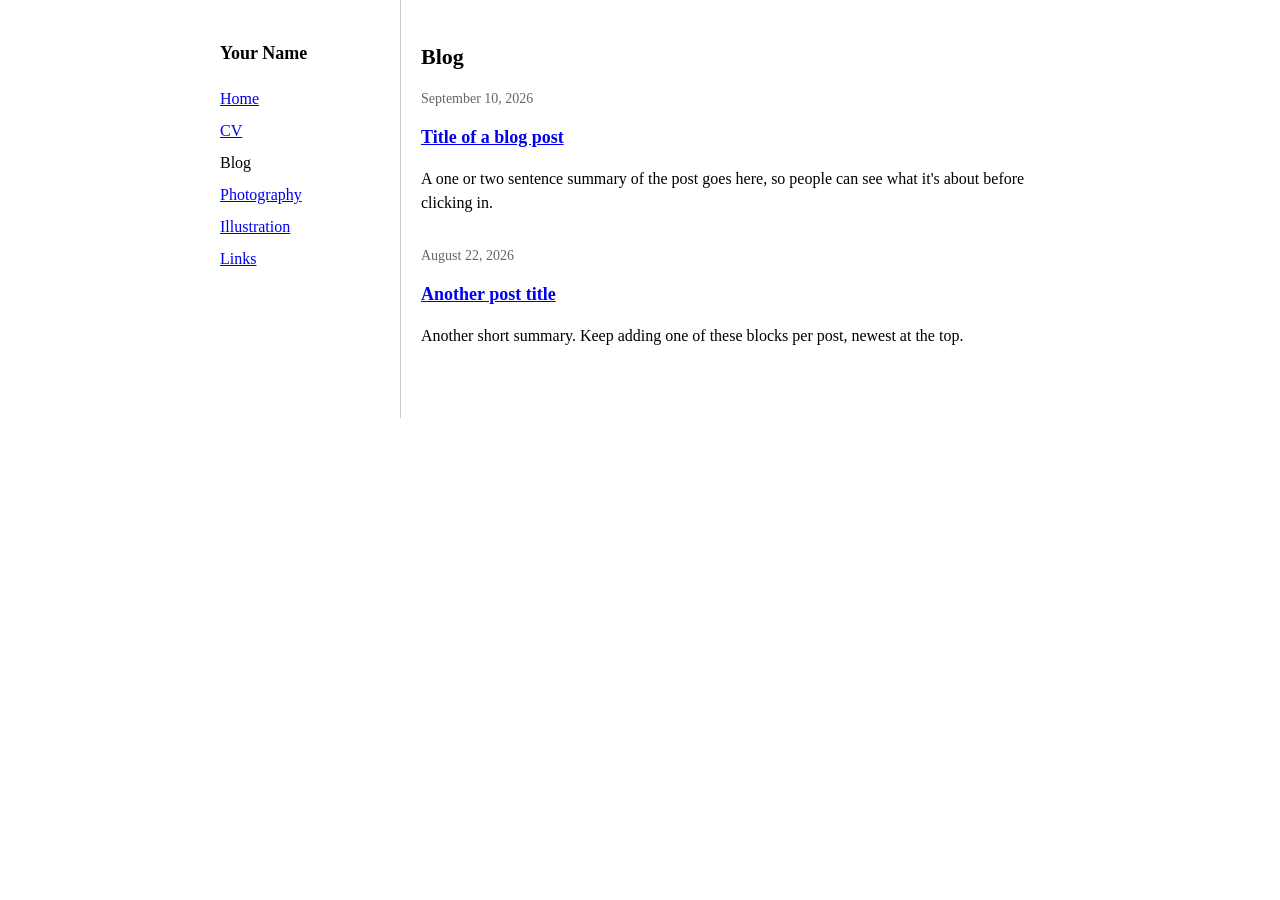
==== blog.html @ 7ccd6d28 "Add files via upload" ====
<!DOCTYPE html>
<html lang="en">
<head>
  <meta charset="UTF-8">
  <title>Blog - Your Name</title>
  <link rel="stylesheet" href="style.css">
</head>
<body>

<div class="layout">

  <div class="sidebar">
    <h1>Your Name</h1>
    <ul>
      <li><a href="index.html">Home</a></li>
      <li><a href="cv.html">CV</a></li>
      <li><span class="current">Blog</span></li>
      <li><a href="photography.html">Photography</a></li>
      <li><a href="illustration.html">Illustration</a></li>
      <li><a href="links.html">Links</a></li>
    </ul>
  </div>

  <main>
    <h1>Blog</h1>

    <!-- To add a new post: copy one of these ".post" blocks,
         put it at the TOP of the list (newest first), and
         make a new page for the full post (copy post-template.html). -->

    <div class="post">
      <p class="date">September 10, 2026</p>
      <h2><a href="posts/post-template.html">Title of a blog post</a></h2>
      <p>
        A one or two sentence summary of the post goes here, so people
        can see what it's about before clicking in.
      </p>
    </div>

    <div class="post">
      <p class="date">August 22, 2026</p>
      <h2><a href="posts/post-template.html">Another post title</a></h2>
      <p>
        Another short summary. Keep adding one of these blocks per post,
        newest at the top.
      </p>
    </div>

  </main>

</div>

</body>
</html>
---- style.css ----
/* ============================================================
   style.css
   One shared stylesheet used by every page.
   Edit colors/fonts here and it changes the whole site.
   ============================================================ */

body {
  background: #ffffff;
  color: #000000;
  font-family: Georgia, "Times New Roman", Times, serif;
  font-size: 16px;
  line-height: 1.5;
  margin: 0;
  padding: 0;
}

/* The page is just two columns: a sidebar and the content.
   No boxes, no shadows, no rounded corners. */
.layout {
  display: flex;
  max-width: 900px;
  margin: 0 auto;
  align-items: flex-start;
}

/* ---------------- Sidebar ---------------- */

.sidebar {
  width: 160px;
  flex-shrink: 0;
  padding: 40px 20px 40px 30px;
}

.sidebar h1 {
  font-size: 18px;
  margin: 0 0 20px 0;
}

.sidebar ul {
  list-style: none;
  margin: 0;
  padding: 0;
}

.sidebar li {
  margin: 0 0 8px 0;
}

.sidebar a {
  text-decoration: underline;
}

/* the link for the page you're currently on - not a link, just plain text */
.sidebar .current {
  color: #000000;
}

/* ---------------- Main content ---------------- */

main {
  padding: 40px 30px 40px 20px;
  border-left: 1px solid #cccccc;
}

main h1 {
  font-size: 22px;
  margin-top: 0;
}

main h2 {
  font-size: 18px;
}

/* ---------------- Links ---------------- */

a {
  color: #0000ee;
}

a:visited {
  color: #551a8b;
}

a:hover {
  color: #ff0000;
}

/* ---------------- Misc ---------------- */

hr {
  border: none;
  border-top: 1px solid #cccccc;
  margin: 25px 0;
}

img {
  max-width: 100%;
  height: auto;
}

/* simple photo/illustration grid - just images side by side, wrapping */
.gallery {
  display: flex;
  flex-wrap: wrap;
  gap: 10px;
}

.gallery img {
  width: 200px;
}

/* blog post list */
.post {
  margin-bottom: 30px;
}

.post .date {
  color: #666666;
  font-size: 14px;
}

/* On narrow/mobile screens, stack the sidebar above the content */
@media (max-width: 600px) {
  .layout {
    flex-direction: column;
  }
  main {
    border-left: none;
    border-top: 1px solid #cccccc;
  }
}
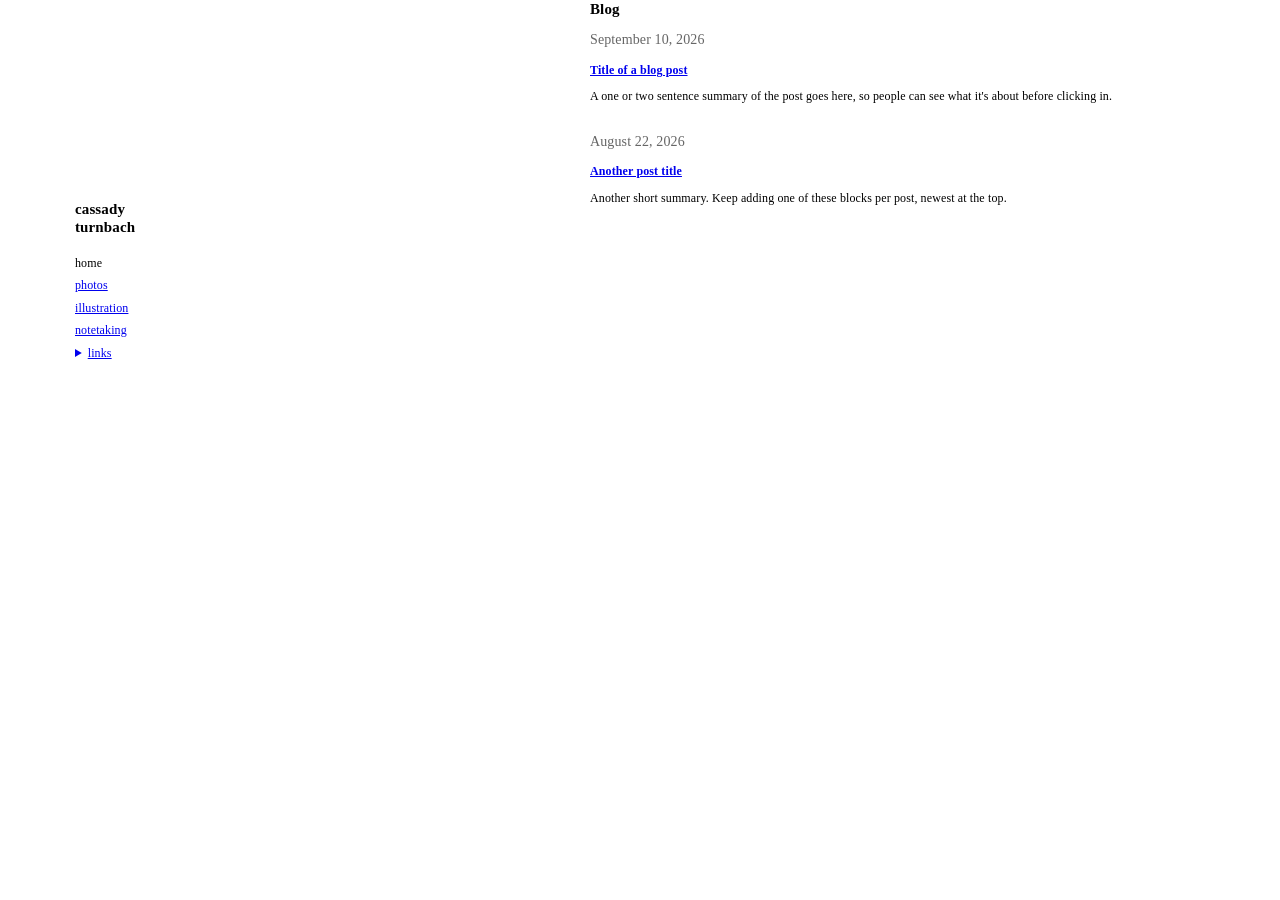
==== commit fbc1d986: "Update blog.html" ====
--- a/blog.html
+++ b/blog.html
@@ -9,16 +9,24 @@
 
 <div class="layout">
 
-  <div class="sidebar">
-    <h1>Your Name</h1>
+ <div class="sidebar">
+    <h1>cassady turnbach</h1>
     <ul>
-      <li><a href="index.html">Home</a></li>
-      <li><a href="cv.html">CV</a></li>
-      <li><span class="current">Blog</span></li>
-      <li><a href="photography.html">Photography</a></li>
-      <li><a href="illustration.html">Illustration</a></li>
-      <li><a href="links.html">Links</a></li>
-    </ul>
+      <li><span class="current">home</span></li>
+    <!-- <li><a href="cv.html">CV</a></li>
+      <li><a href="blog.html">Blog</a></li> -->
+      <li><a href="photography.html">photos</a></li>
+      <li><a href="illustration.html">illustration</a></li>
+      <li><a href="notes.html">notetaking</a></li>
+      <li>
+        <details>
+          <summary>links</summary>
+          <ul class="submenu">
+            <li><a href="https://example.com">instagram</a></li>
+            <li><a href="https://example.com">flickr</a></li>
+          </ul>
+        </details>
+      </li>    </ul>
   </div>
 
   <main>
--- a/style.css
+++ b/style.css
@@ -7,32 +7,36 @@
 body {
   background: #ffffff;
   color: #000000;
-  font-family: Georgia, "Times New Roman", Times, serif;
-  font-size: 16px;
-  line-height: 1.5;
+  font-family: "Times New Roman", Times, serif;
+  font-size: 12px;
+  line-height: 1.2;
+   letter-spacing: 0.01em; 
   margin: 0;
-  padding: 0;
+  padding: 100;
 }
 
 /* The page is just two columns: a sidebar and the content.
    No boxes, no shadows, no rounded corners. */
 .layout {
-  display: flex;
-  max-width: 900px;
+  max-width: 1000px;
   margin: 0 auto;
-  align-items: flex-start;
 }
 
 /* ---------------- Sidebar ---------------- */
 
 .sidebar {
-  width: 160px;
-  flex-shrink: 0;
-  padding: 40px 20px 40px 30px;
+   position: fixed;
+   top: 150px;
+   left: 50px;
+  width: 150px;
+   height: 100vh;
+   overflow-y: auto;
+  padding: 50px 25px 25px 25px;
+   box-sizing: border-box;
 }
 
 .sidebar h1 {
-  font-size: 18px;
+  font-size: 15px;
   margin: 0 0 20px 0;
 }
 
@@ -55,20 +59,42 @@
   color: #000000;
 }
 
+/* for link dropdown */
+.sidebar summary {
+  text-decoration: underline;
+  color: #0000ee;
+}
+
+.sidebar details[open] summary {
+  color: #000000;
+  text-decoration: none;
+}
+
+.sidebar .submenu {
+  list-style: none;
+  margin: 8px 0 0 0;
+  padding: 0 0 0 12px;
+}
+
+.sidebar .submenu li {
+  margin-bottom: 6px;
+}
 /* ---------------- Main content ---------------- */
 
 main {
-  padding: 40px 30px 40px 20px;
-  border-left: 1px solid #cccccc;
+   margin-left: 300px;
+   padding-left: 150px;
+   min-width: 350px;
+   max-width: 650px;
 }
 
 main h1 {
-  font-size: 22px;
+  font-size: 15px;
   margin-top: 0;
 }
 
 main h2 {
-  font-size: 18px;
+  font-size: 12px;
 }
 
 /* ---------------- Links ---------------- */
@@ -121,11 +147,19 @@
 
 /* On narrow/mobile screens, stack the sidebar above the content */
 @media (max-width: 600px) {
-  .layout {
-    flex-direction: column;
+  .sidebar {
+    position: static;
+    width: auto;
+    height: auto;
+    overflow: visible;
+    padding: 30px 20px 20px 20px;
+    border-bottom: 1px solid #cccccc;
   }
+
   main {
+    margin-left: 0;
+    padding: 30px 20px;
     border-left: none;
-    border-top: 1px solid #cccccc;
+    max-width: none;
   }
 }
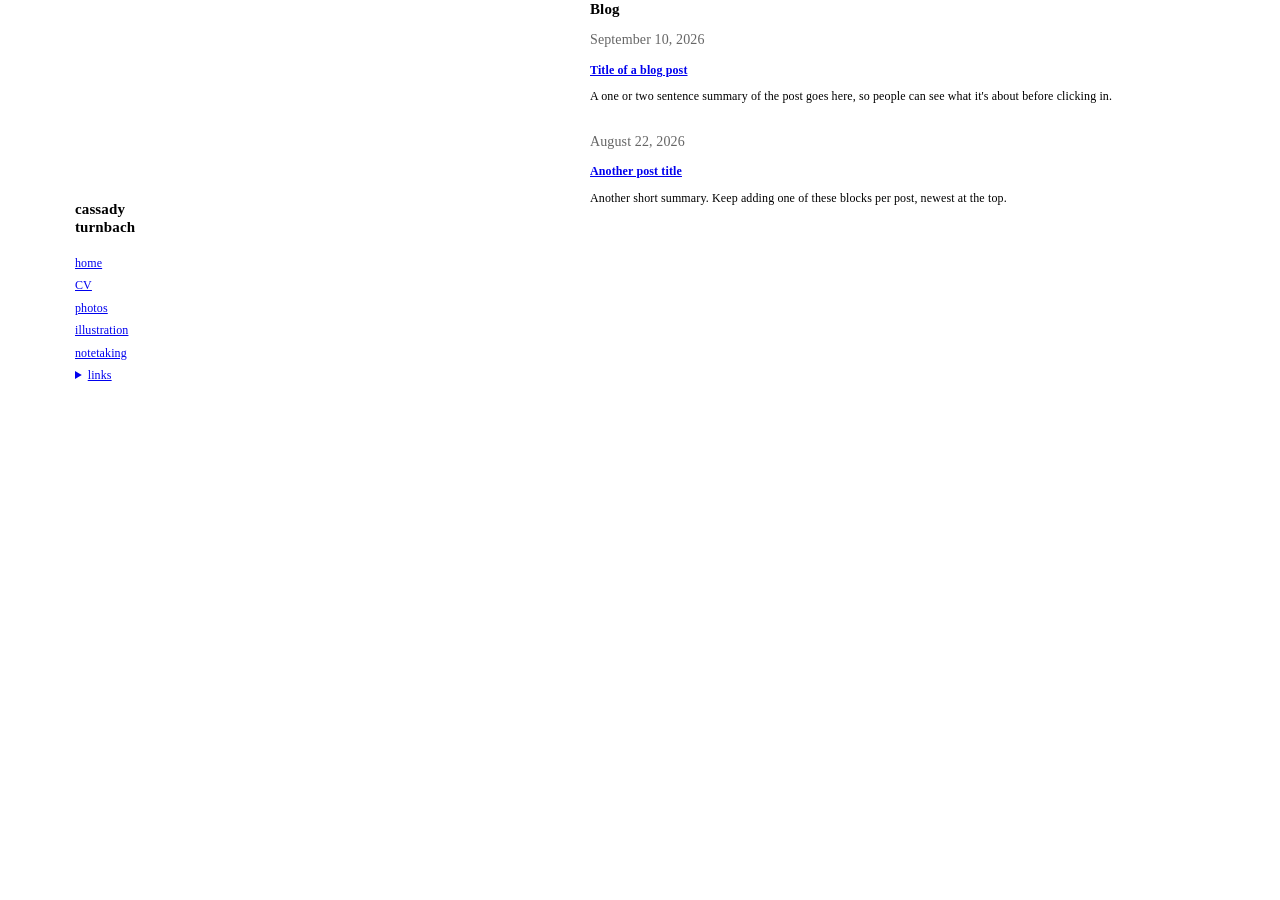
==== commit 247c0237: "Update blog.html" ====
--- a/blog.html
+++ b/blog.html
@@ -12,9 +12,9 @@
  <div class="sidebar">
     <h1>cassady turnbach</h1>
     <ul>
-      <li><span class="current">home</span></li>
-    <!-- <li><a href="cv.html">CV</a></li>
-      <li><a href="blog.html">Blog</a></li> -->
+      <li><a href="index.html">home</a></li>
+      <li><a href="cv.html">CV</a></li>
+     <!-- <li><a href="blog.html">Blog</a></li> -->
       <li><a href="photography.html">photos</a></li>
       <li><a href="illustration.html">illustration</a></li>
       <li><a href="notes.html">notetaking</a></li>
